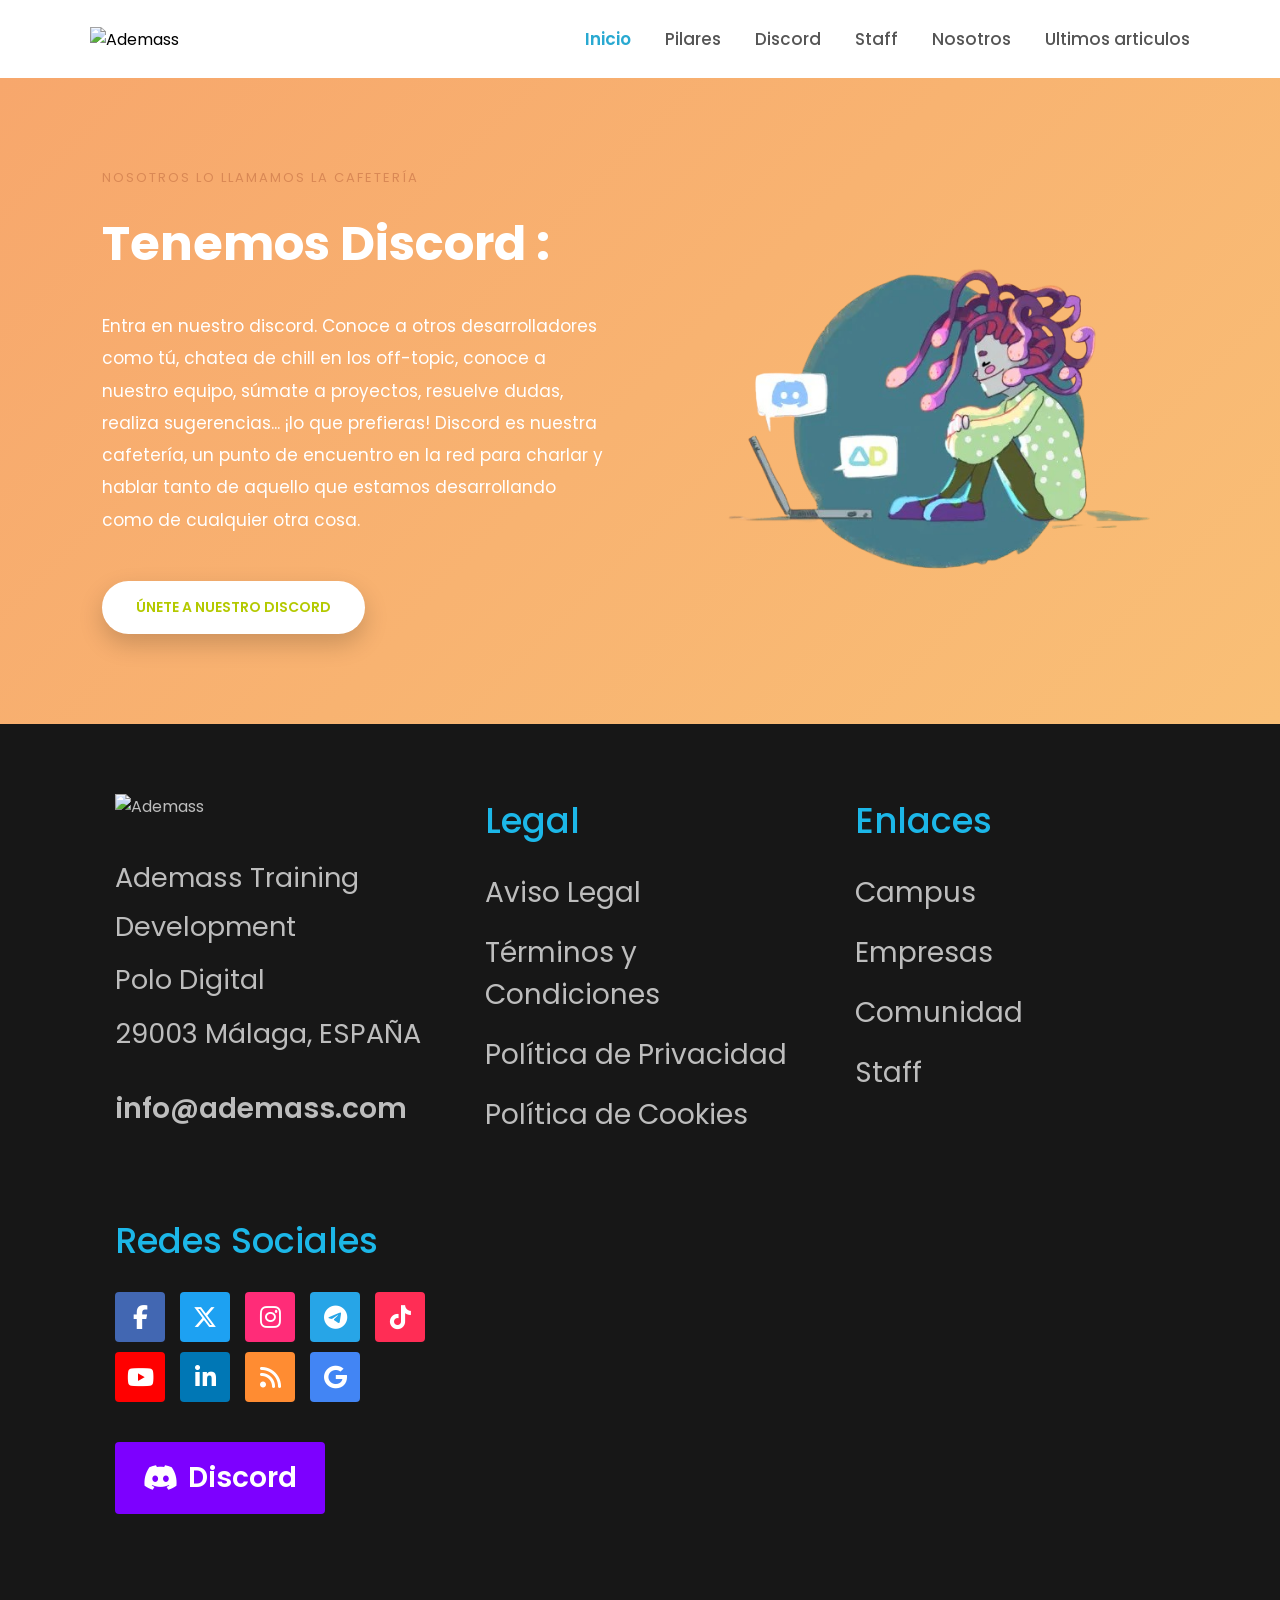
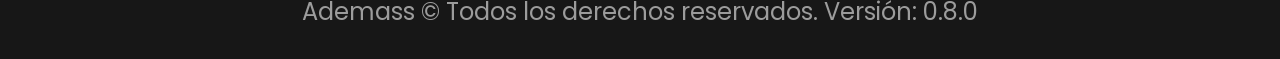
==== discord.html @ 933fa264 "se completo el discord y ultimo Articulos" ====
<!DOCTYPE html>
<html lang="en">
<head>
  <meta charset="UTF-8">
  <meta name="viewport" content="width=device-width, initial-scale=1.0">
  <!-- Google Font -->
    <link rel="stylesheet" href="https://cdnjs.cloudflare.com/ajax/libs/font-awesome/6.6.0/css/all.min.css">
    <link href="https://fonts.googleapis.com/css2?family=Poppins:wght@400;500;600;700&display=swap" rel="stylesheet">
    <link rel="stylesheet" href="discord.css">
    <link rel="stylesheet" href="style.css">
  <title>Discord</title>
</head>
<body>
  <header class="header">

    <div class="logo">
        <img src="img/logo.png" alt="Ademass">
    </div>

    <nav class="menu">
        <a href="#" class="active">Inicio</a>
        <a href="pilares.html">Pilares</a>
        <a href="discord.html">Discord</a>
        <a href="staff.html">Staff</a>
        <a href="nosotros.html">Nosotros</a>
        <a href="ultimo.html">Ultimos articulos</a>

    </nav>

</header>
<main>

    <section class="discord-section">

        <div class="discord-container">

            <div class="discord-text">

                <span class="subtitle">
                    NOSOTROS LO LLAMAMOS LA CAFETERÍA
                </span>

                <h1>Tenemos Discord :</h1>

                <p>
                    Entra en nuestro discord. Conoce a otros desarrolladores como tú,
                    chatea de chill en los off-topic, conoce a nuestro equipo,
                    súmate a proyectos, resuelve dudas, realiza sugerencias...
                    ¡lo que prefieras! Discord es nuestra cafetería,
                    un punto de encuentro en la red para charlar y hablar
                    tanto de aquello que estamos desarrollando como de cualquier otra cosa.
                </p>

                <a href="#" class="discord-button">
                    ÚNETE A NUESTRO DISCORD
                </a>

            </div>

            <div class="discord-image">

                <img src="img/discord.png" alt="Discord">

            </div>

        </div>

    </section>

</main>
<footer class="footer">

    <div class="footer-container">

        <!-- Logo -->
        <div class="footer-column">

            <img src="img/logo.png" alt="Ademass" class="footer-logo">

            <p>Ademass Training Development</p>
            <p>Polo Digital</p>
            <p>29003 Málaga, ESPAÑA</p>

            <a href="mailto:info@ademass.com" class="email">
                info@ademass.com
            </a>

        </div>

        <!-- Legal -->
        <div class="footer-column">

            <h3>Legal</h3>

            <ul>
                <li><a href="#">Aviso Legal</a></li>
                <li><a href="#">Términos y Condiciones</a></li>
                <li><a href="#">Política de Privacidad</a></li>
                <li><a href="#">Política de Cookies</a></li>
            </ul>

        </div>

        <!-- Enlaces -->
        <div class="footer-column">

            <h3>Enlaces</h3>

            <ul>
                <li><a href="#">Campus</a></li>
                <li><a href="#">Empresas</a></li>
                <li><a href="#">Comunidad</a></li>
                <li><a href="#">Staff</a></li>
            </ul>

        </div>

        <!-- Redes -->
        <div class="footer-column">

            <h3>Redes Sociales</h3>

            <div class="social-icons">

                <a class="facebook"><i class="fab fa-facebook-f"></i></a>
                <a class="twitter"><i class="fab fa-x-twitter"></i></a>
                <a class="instagram"><i class="fab fa-instagram"></i></a>
                <a class="telegram"><i class="fab fa-telegram-plane"></i></a>
                <a class="tiktok"><i class="fab fa-tiktok"></i></a>

                <a class="youtube"><i class="fab fa-youtube"></i></a>
                <a class="linkedin"><i class="fab fa-linkedin-in"></i></a>
                <a class="rss"><i class="fas fa-rss"></i></a>
                <a class="google"><i class="fab fa-google"></i></a>

            </div>

            <a href="#" class="discord-btn">
                <i class="fab fa-discord"></i>
                Discord
            </a>

        </div>

    </div>

    <div class="footer-bottom">
        Ademass © Todos los derechos reservados. Versión: 0.8.0
    </div>

</footer>
</body>
</html>
---- discord.css ----
/* ==========================
      SECCION DISCORD
========================== */

body{
    margin:0;
    font-family:'Poppins',sans-serif;
}

.discord-section{

    width:100%;
    background:linear-gradient(135deg,#f7a76c,#f9bf76);
    padding:90px 8%;

}

.discord-container{

    max-width:1200px;
    margin:auto;

    display:flex;
    justify-content:space-between;
    align-items:center;
    gap:60px;

}

.discord-text{

    flex:1;
    color:white;

}

.subtitle{

    display:block;
    color:#d98855;
    text-transform:uppercase;
    font-size:13px;
    letter-spacing:2px;
    margin-bottom:20px;

}

.discord-text h1{

    font-size:48px;
    margin-bottom:30px;
    font-weight:700;

}

.discord-text p{

    font-size:17px;
    line-height:1.9;
    margin-bottom:45px;
    max-width:550px;

}

.discord-button{

    display:inline-block;

    padding:16px 34px;

    background:white;

    color:#b4c900;

    text-decoration:none;

    border-radius:30px;

    font-weight:600;

    font-size:14px;

    box-shadow:0 10px 25px rgba(0,0,0,.18);

    transition:.3s;

}

.discord-button:hover{

    transform:translateY(-4px);

}

.discord-image{

    flex:1;
    text-align:center;

}

.discord-image img{

    width:100%;
    max-width:470px;

}

/* Responsive */

@media(max-width:900px){

.discord-container{

    flex-direction:column-reverse;
    text-align:center;

}

.discord-text p{

    max-width:100%;
}

}
---- style.css ----
/*========================
RESET
========================*/

*{
    margin:0;
    padding:0;
    box-sizing:border-box;
}

body{
    font-family:'Poppins',sans-serif;
    background:#fff;
}

/*========================
HEADER
========================*/

.header{

    width:100%;
    height:78px;

    display:flex;
    justify-content:space-between;
    align-items:center;

    padding:0 90px;

    background:#ffffff;
}

/*========================
LOGO
========================*/

.logo img{

    width:230px;
    display:block;

}

/*========================
MENU
========================*/

.menu{

    display:flex;
    align-items:center;
    gap:34px;

}

.menu a{

    text-decoration:none;
    color:#555;
    font-size:17px;
    font-weight:500;
    transition:.3s;

}

.menu a:hover{

    color:#29A9D1;

}

.menu .active{

    color:#29A9D1;
    font-weight:600;

}

/*========================
BOTONES
========================*/

.btn{

    padding:12px 28px;
    border-radius:14px;
    color:#fff !important;
    font-weight:600;
    transition:.3s;

}

.btn-campus{

    background:#27A7D1;

}

.btn-campus:hover{

    background:#1f94ba;

}

.btn-login{

    background:#C9D61A;

}

.btn-login:hover{

    background:#b3c113;

}

































/*==========================
FOOTER
==========================*/

.footer{

    background:#171717;
    color:#bdbdbd;
    padding:70px 9% 30px;

}

.footer-container{

    display:flex;
    justify-content:space-between;
    gap:60px;
    flex-wrap:wrap;

}

/*==========================
COLUMNAS
==========================*/

.footer-column{

    min-width:220px;
    flex:1;

}

.footer-logo{

    width:280px;
    margin-bottom:35px;

}

.footer-column h3{

    color:#1cb7e8;
    font-size:35px;
    margin-bottom:25px;
    font-weight:500;

}

.footer-column p{

    font-size:27px;
    line-height:1.8;
    margin-bottom:5px;

}

.email{

    display:inline-block;
    margin-top:25px;
    color:#ffffff;
    text-decoration:none;
    font-size:28px;
    font-weight:600;

}

.footer-column ul{

    list-style:none;

}

.footer-column li{

    margin-bottom:18px;

}

.footer-column a{

    color:#bdbdbd;
    text-decoration:none;
    font-size:28px;
    transition:.3s;

}

.footer-column a:hover{

    color:#21b6e9;

}

/*==========================
SOCIAL
==========================*/

.social-icons{

    display:grid;
    grid-template-columns:repeat(5,55px);
    gap:10px;
    margin-bottom:40px;

}

.social-icons a{

    width:50px;
    height:50px;

    display:flex;
    justify-content:center;
    align-items:center;

    color:#fff;
    border-radius:4px;
    cursor:pointer;

    font-size:24px;

}

.facebook{background:#4267B2;}
.twitter{background:#1DA1F2;}
.instagram{background:#ff2c78;}
.telegram{background:#27A5E7;}
.tiktok{background:#ff2d55;}
.youtube{background:#ff0000;}
.linkedin{background:#0077B5;}
.rss{background:#ff8c32;}
.google{background:#4285F4;}

/*==========================
DISCORD
==========================*/

.discord-btn{

    display:inline-flex;
    align-items:center;
    gap:10px;

    background:#7d00ff;
    color:#fff !important;

    padding:15px 28px;
    border-radius:4px;
    font-size:30px;
    font-weight:600;

}

/*==========================
BOTTOM
==========================*/

.footer-bottom{

    text-align:center;
    margin-top:80px;
    color:#9c9c9c;
    font-size:24px;

}

/*==========================
RESPONSIVE
==========================*/

@media(max-width:992px){

.footer-container{

    flex-direction:column;
    gap:50px;

}

.footer-column h3{

    font-size:28px;

}

.footer-column p,
.footer-column a,
.email{

    font-size:20px;

}

.footer-bottom{

    font-size:18px;

}

.footer-logo{

    width:220px;

}

}
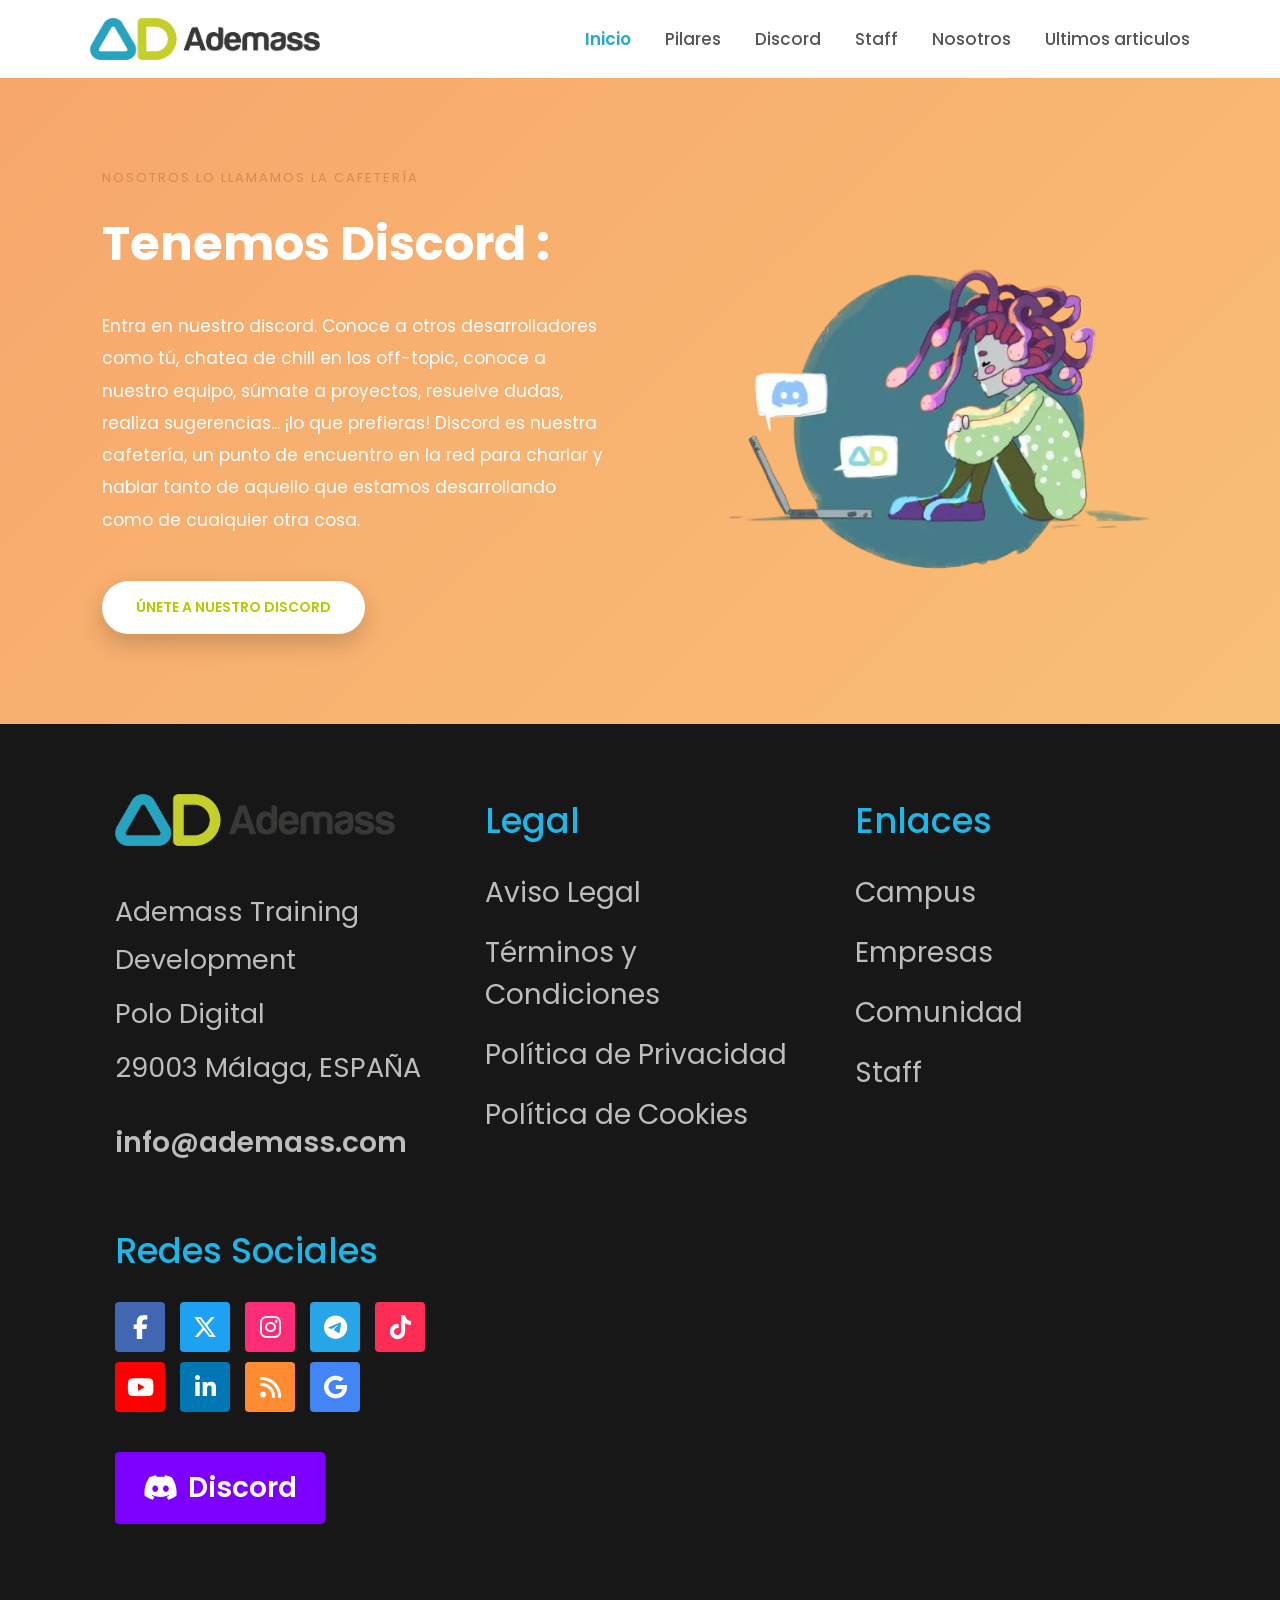
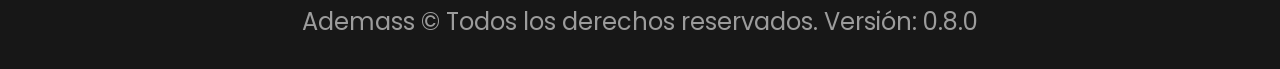
==== commit 1cc9e17f: "updated staff" ====
--- a/discord.html
+++ b/discord.html
@@ -75,7 +75,7 @@
         <!-- Logo -->
         <div class="footer-column">
 
-            <img src="img/logo.png" alt="Ademass" class="footer-logo">
+            <img src="img/sin fondo.png" alt="Ademass" class="footer-logo">
 
             <p>Ademass Training Development</p>
             <p>Polo Digital</p>
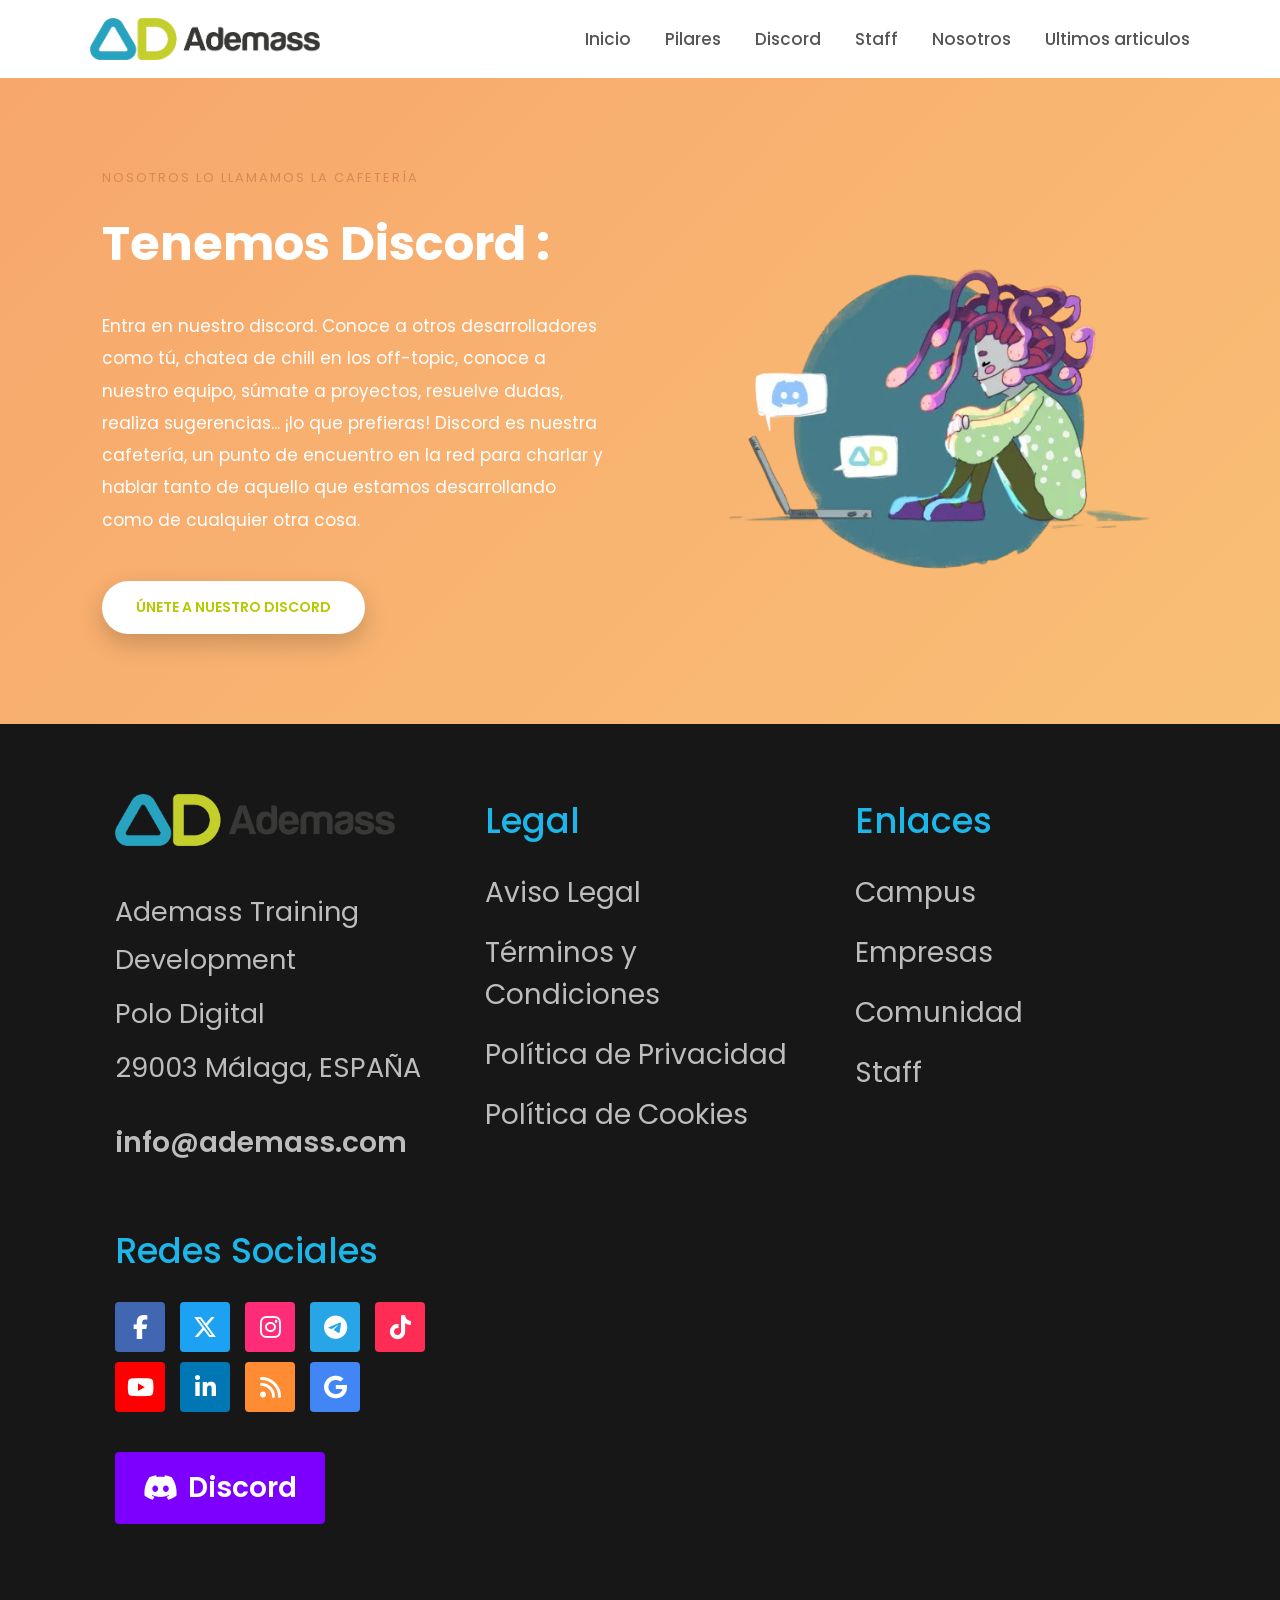
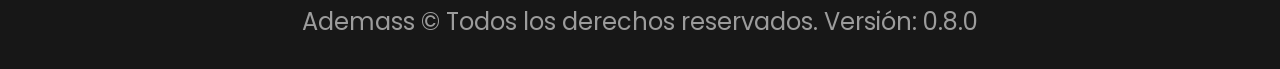
==== commit c30ef00a: "cambios del nav y footer" ====
--- a/discord.html
+++ b/discord.html
@@ -18,7 +18,7 @@
     </div>
 
     <nav class="menu">
-        <a href="#" class="active">Inicio</a>
+        <a href="index.html" class="active">Inicio</a>
         <a href="pilares.html">Pilares</a>
         <a href="discord.html">Discord</a>
         <a href="staff.html">Staff</a>
@@ -68,6 +68,10 @@
     </section>
 
 </main>
+
+
+
+
 <footer class="footer">
 
     <div class="footer-container">
--- a/style.css
+++ b/style.css
@@ -70,12 +70,7 @@
 
 }
 
-.menu .active{
-
-    color:#29A9D1;
-    font-weight:600;
-
-}
+
 
 /*========================
 BOTONES
